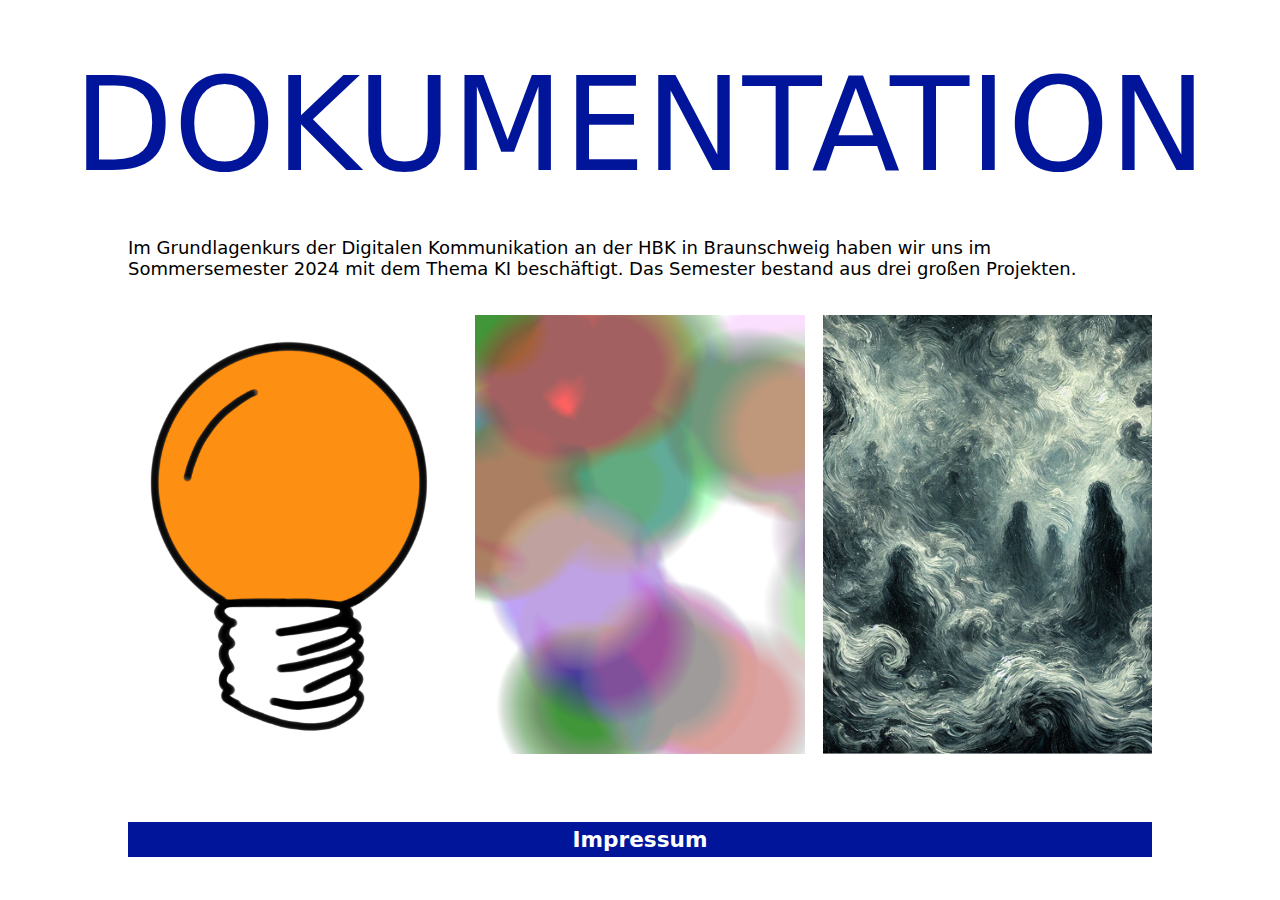
==== index.html @ 3544d680 "LLM und TM Projekt" ====
<!DOCTYPE html>
<html lang="en">
<head>
	<meta charset="UTF-8">
	<meta name="viewport" content="width=device-width, initial-scale=1.0">
	<title>Dokumentation</title>
	<link rel="stylesheet" href="style.css">
	<!-- <link rel="shortcut icon" href="favicon.ico" type="image/x-icon"> -->
</head>
<body>
	<main>
	<script src="index.js"></script>
	<h1>DOKUMENTATION</h1>

<!-- Zusammenfassung des Semesters -->
	<p>Im Grundlagenkurs der Digitalen Kommunikation an der HBK in Braunschweig haben wir uns im Sommersemester 2024 mit dem Thema KI beschäftigt. Das Semester bestand aus drei großen Projekten. </p>

<!-- Buttons -->
		<div class="column">
			<div class="row">

					<figure class="three-four">
						<a href="lightbulb/index.html">
						<img src="images/bulb2.png" alt="">
						<figcaption>LightBulb</figcaption>
						</a>
					</figure>

					<figure class="three-four">
						<a href="colorgenerator/index.html">
						<img src="images/cg-start1.png" alt="">
						<figcaption>Color Generator</figcaption>
						</a>
					</figure>

					<figure class="three-four">
						<a href="generativestory/index.html">
						<img src="images/start2.png" alt="">
						<figcaption>Generative Story</figcaption>
						</a>
					</figure>

			</div>
		</div>

		<div class="impressum-bar">
			<a href="impressum/index.html">Impressum</a>
		</div>
	</main>
</body>
</html>
---- style.css ----
*{
  /* box-sizing: border-box; */
  font-weight: normal;
  gap: 1rem;
}

html{
  font-size: 18px;
  font-family: Seravek, 'Gill Sans Nova', Ubuntu, Calibri, 'DejaVu Sans', source-sans-pro, sans-serif;
}

body{
  margin: 0;
  padding: 0;
  width: 100vw;
  height: 100vh;
}

main {
  display: flex;
  flex-direction: column;
  justify-content: start;
  align-items: center;
  width: 80vw;
  margin: 0 auto;
  gap: 1rem;
  max-width: 1024px;
}

h1{
  text-align: center;
  color: #00159a;
  font-size:7.2rem;
  margin-bottom: 0;
  margin-top: 50px;
}

h2{
  text-align: left;
  font-size: 2rem;
  color: #00159a;
  align-self: flex-start;
}

h3{
  text-align: center;
  font-size: 1.2rem;
  margin-top: 0;
}

h4{
  text-align: center;
  font-size: 2rem;
  margin-top: 0;
  color: #00159a;
}

p{
  text-align: left;
  align-self: left;
}

img{
  width: 100%;
  height: auto;
}

.column{
  display: flex;
  flex-direction: column;
  justify-content: space-around;
  align-items: center;
  width: 100%;
  margin: 0;
  padding: 0;
  gap: 1rem;
}

.row{
  display: flex;
  flex-direction: row;
  width: 100%;
  margin: 0;
  padding: 0;
  gap: 1rem;
}

figure{
  margin: 0;
  display: inline-block;
  flex-direction: column;
  justify-content: center;
  align-items: center;
  gap: 0.25rem;
  overflow: hidden;
  position: relative;
  padding: 0;
  cursor: pointer;
  margin-bottom: 50px;
}

figure img {
  display: block;
  width: 100%;
  transition: opacity 0.5s ease, transform 0.5s ease;
}

figure figcaption{
    position: absolute;
    top: 0;
    left: 0;
    width: 100%;
    height: 100%;
    display: flex;
    justify-content: center;
    align-items: center;
    color: white;
    background-color:#00159a; /* Hintergrundfarbe, um den Text hervorzuheben */
    font-size: 1.2rem;
    text-align: center;
    opacity: 0;
    transition: opacity 0.5s ease;
    pointer-events: none;
}

figure:hover img {
  opacity: o.5;
  transform: scale(1.05);
}

figure:hover figcaption{
  opacity: 1;
}

.three-four {
  flex: 3 4 0;
  aspect-ratio: 3 / 4;
}

.impressum-bar {
  width: 100%;  
  background-color: #00159a; 
  padding: 5px 0; 
  text-align: center; 
  position: relative;
  bottom: 0;
  left: 0;
}

.impressum-bar a {
  color: white; 
  text-decoration: none; 
  font-size: 1.2rem; 
  font-weight: bold; 
}

.impressum-bar a:hover {
  color: #ddd; 
  text-decoration: underline; 
}


@media screen and (max-width: 1010px) {

  h1{
    font-size: 5rem;
    max-width: 90vw;
  }
}

@media screen and (max-width: 800px) {

  h1{
    font-size: 4rem;
  }
}


@media screen and (max-width: 768px) {
  main {
    width: 90vw;
  }
  .locations-container {
    flex-direction: column;
  }
  .facts {
    width: 100%;
  }
  .row {
    flex-direction: row;
    align-items: center;
  }
 
  .column{
    flex-direction: column;
    align-items: center;
    flex-wrap: wrap;
    display: flex;
  }
 
  figure {
    width: 100%;
    align-items: center;
  }
 
  img {
    width: 100%;
  }

  h1{
    font-size: 3rem;
  }

  .impressum-bar{
    padding: 1px 0;
    font-size: 0.5rem;
  }
}

@media screen and (max-width: 700px) {

  h1{
    font-size: 2.5rem;
  }
}
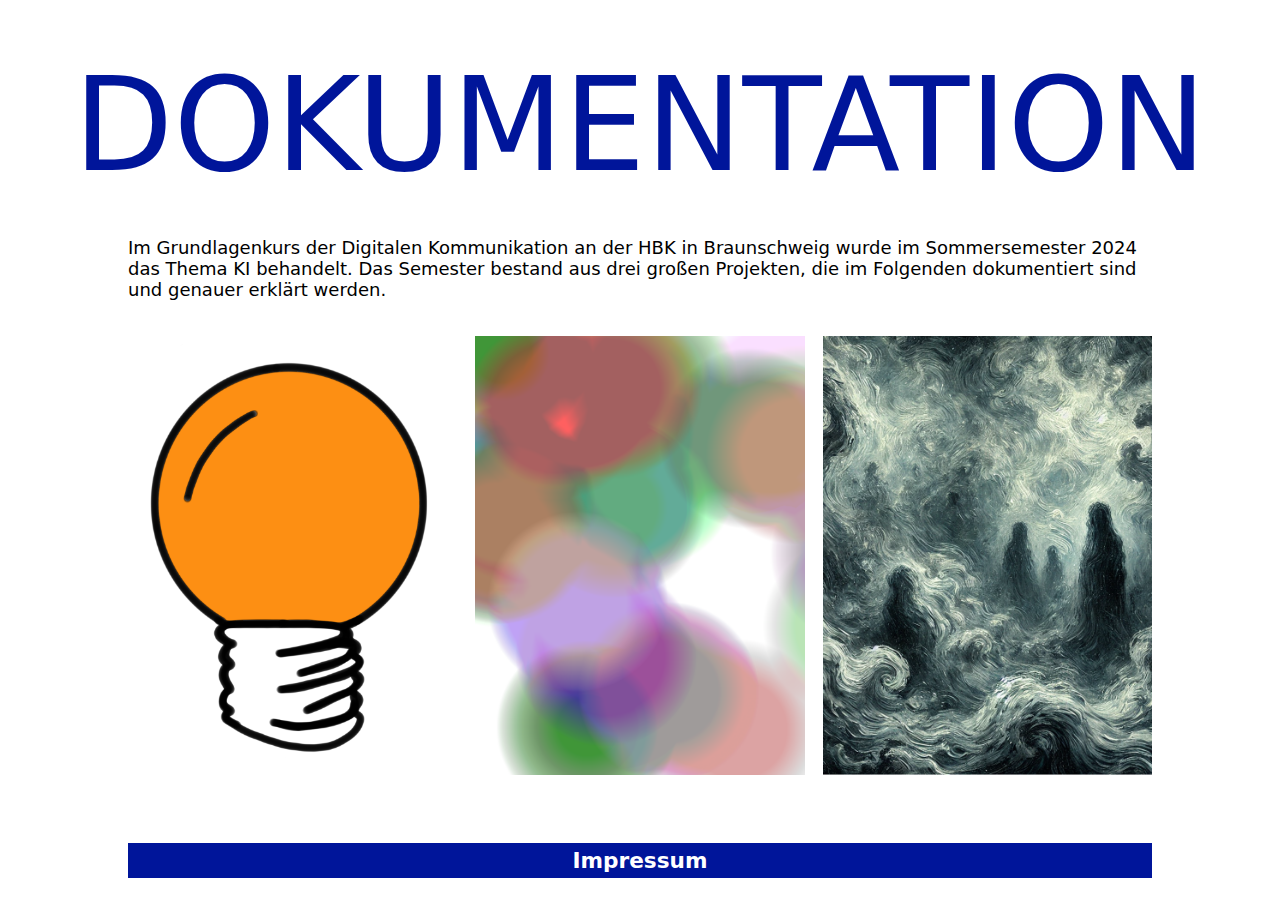
==== commit 79c89402: "Projekt 1, 2 und 3" ====
--- a/index.html
+++ b/index.html
@@ -5,7 +5,6 @@
 	<meta name="viewport" content="width=device-width, initial-scale=1.0">
 	<title>Dokumentation</title>
 	<link rel="stylesheet" href="style.css">
-	<!-- <link rel="shortcut icon" href="favicon.ico" type="image/x-icon"> -->
 </head>
 <body>
 	<main>
@@ -13,7 +12,7 @@
 	<h1>DOKUMENTATION</h1>
 
 <!-- Zusammenfassung des Semesters -->
-	<p>Im Grundlagenkurs der Digitalen Kommunikation an der HBK in Braunschweig haben wir uns im Sommersemester 2024 mit dem Thema KI beschäftigt. Das Semester bestand aus drei großen Projekten. </p>
+	<p>Im Grundlagenkurs der Digitalen Kommunikation an der HBK in Braunschweig wurde im Sommersemester 2024 das Thema KI behandelt. Das Semester bestand aus drei großen Projekten, die im Folgenden dokumentiert sind und genauer erklärt werden.</p>
 
 <!-- Buttons -->
 		<div class="column">
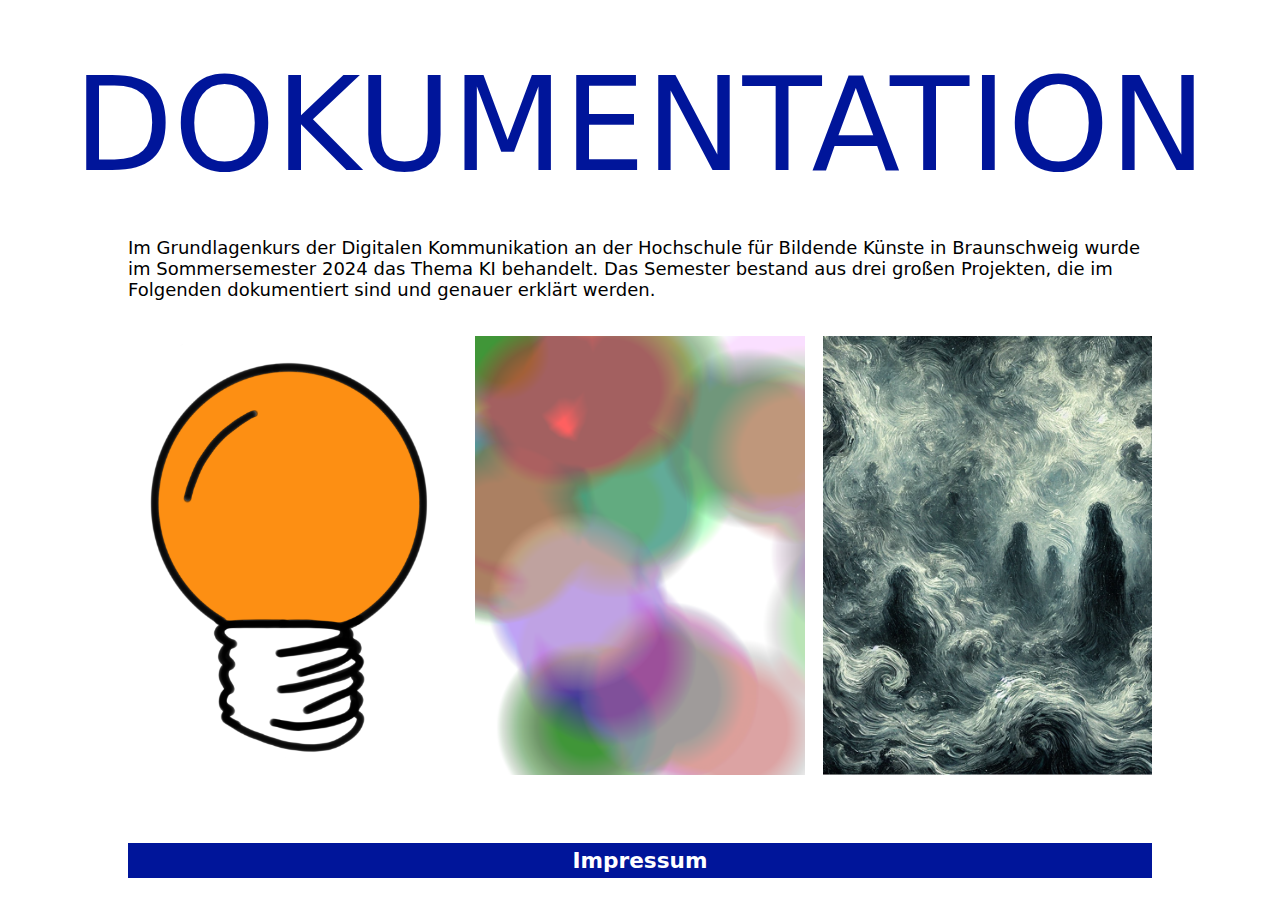
==== commit 8b67fb26: "Text überarbeitet" ====
--- a/index.html
+++ b/index.html
@@ -12,7 +12,7 @@
 	<h1>DOKUMENTATION</h1>
 
 <!-- Zusammenfassung des Semesters -->
-	<p>Im Grundlagenkurs der Digitalen Kommunikation an der HBK in Braunschweig wurde im Sommersemester 2024 das Thema KI behandelt. Das Semester bestand aus drei großen Projekten, die im Folgenden dokumentiert sind und genauer erklärt werden.</p>
+	<p>Im Grundlagenkurs der Digitalen Kommunikation an der Hochschule für Bildende Künste in Braunschweig wurde im Sommersemester 2024 das Thema KI behandelt. Das Semester bestand aus drei großen Projekten, die im Folgenden dokumentiert sind und genauer erklärt werden.</p>
 
 <!-- Buttons -->
 		<div class="column">
